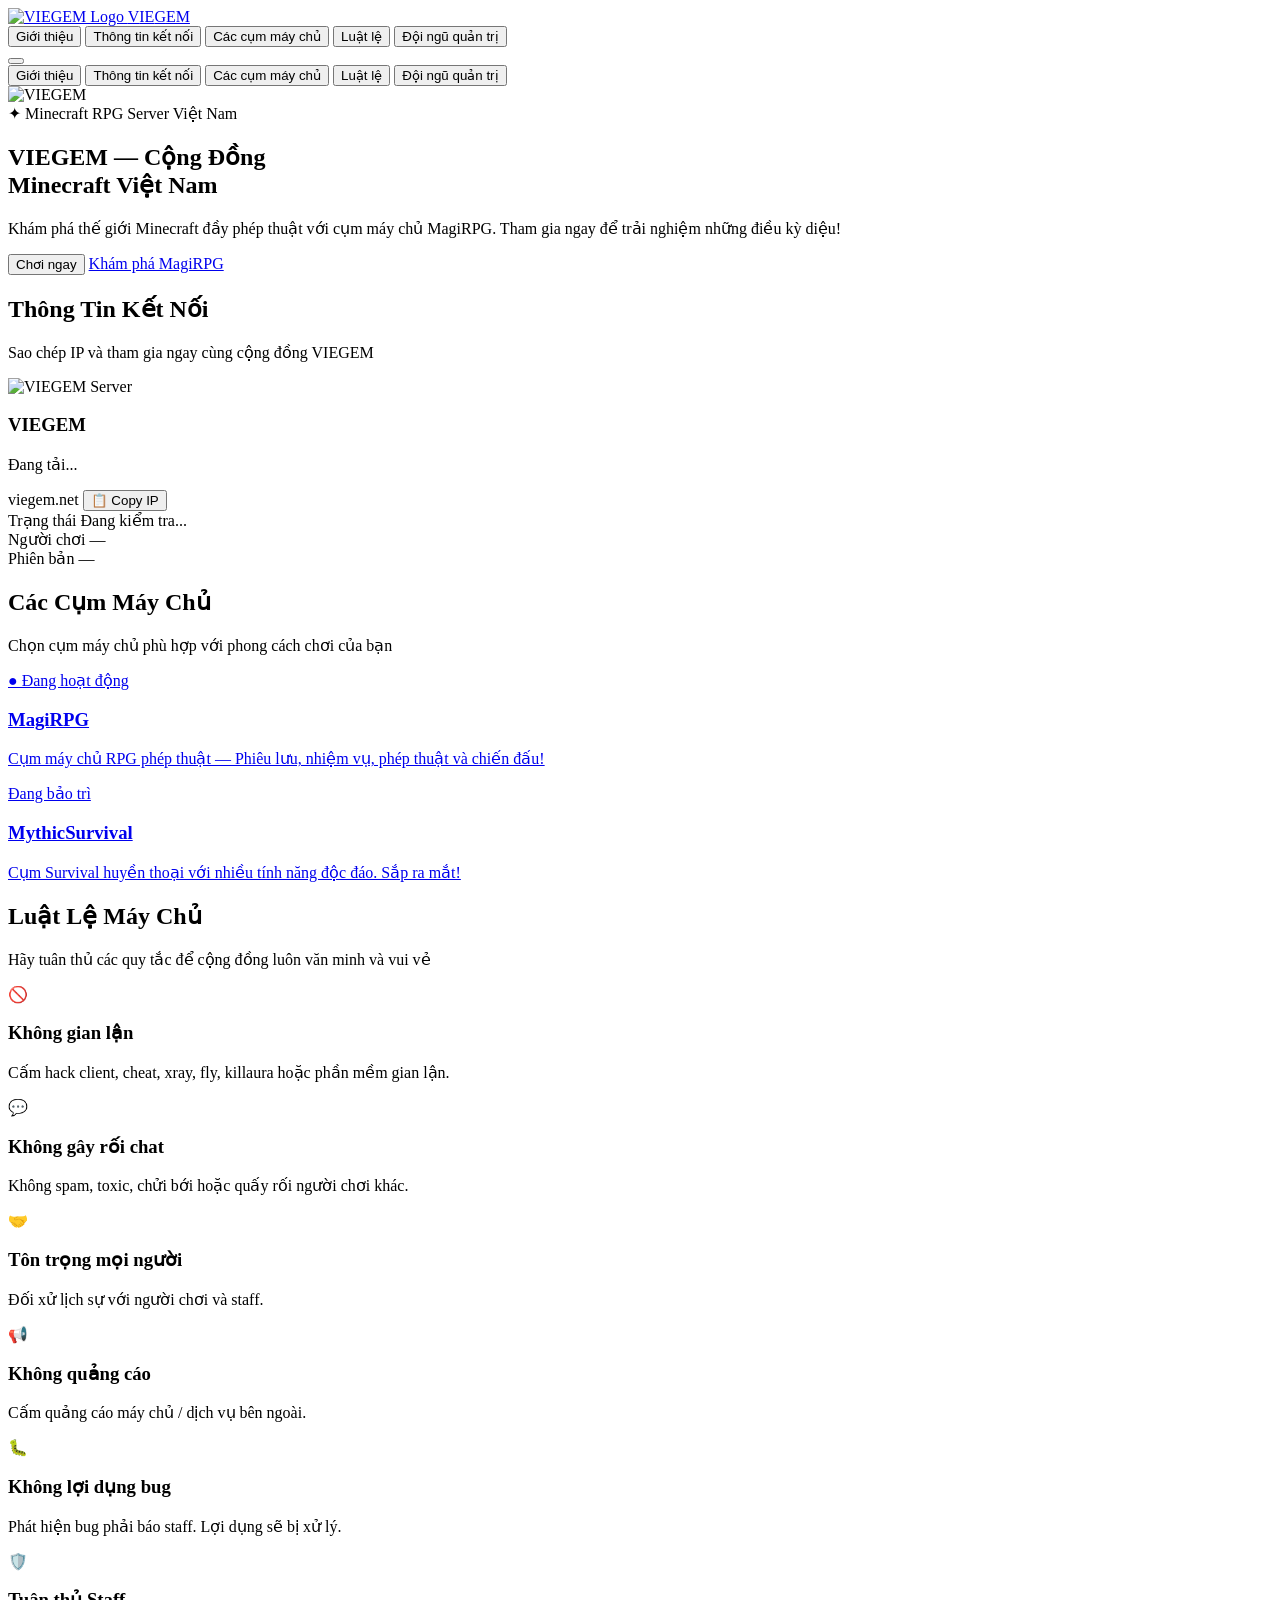
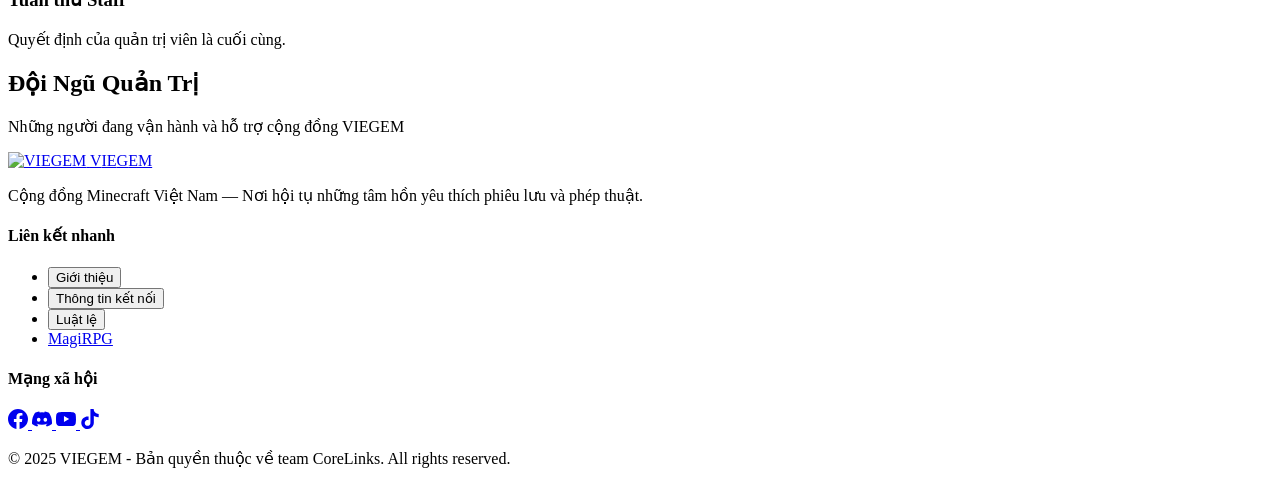
==== index.html @ 14528a4a "Add files via upload" ====
<!DOCTYPE html>
<html lang="vi">
<head>
    <meta charset="UTF-8">
    <meta name="viewport" content="width=device-width, initial-scale=1.0">
    <title>VIEGEM - RPG Server Việt Nam | Minecraft MagiRPG</title>
    <meta name="description" content="VIEGEM - Máy chủ Minecraft RPG Việt Nam. Phiêu lưu MagiRPG, phép thuật, dungeon, bang hội. IP: viegem.net">
    <meta name="keywords" content="VIEGEM, Minecraft Việt Nam, MagiRPG, server Minecraft, RPG server, viegem.net">
    <meta name="author" content="CoreLinks / VIEGEM">
    <meta name="theme-color" content="#1a1a1a">
    <meta name="robots" content="index, follow">

    <!-- Open Graph -->
    <meta property="og:type" content="website">
    <meta property="og:title" content="VIEGEM - RPG Server Việt Nam">
    <meta property="og:description" content="Khám phá thế giới Minecraft phép thuật MagiRPG. IP: viegem.net">
    <meta property="og:image" content="images/logo.webp">
    <meta property="og:url" content="https://viegem.net">
    <meta property="og:locale" content="vi_VN">
    <meta property="og:site_name" content="VIEGEM">

    <!-- Twitter -->
    <meta name="twitter:card" content="summary">
    <meta name="twitter:title" content="VIEGEM - RPG Server Việt Nam">
    <meta name="twitter:description" content="Máy chủ Minecraft MagiRPG. IP: viegem.net">
    <meta name="twitter:image" content="images/logo.webp">

    <link rel="icon" type="image/png" href="images/server-icon.png">
    <link rel="apple-touch-icon" href="images/logo.webp">

    <link rel="preconnect" href="https://fonts.googleapis.com">
    <link rel="preconnect" href="https://fonts.gstatic.com" crossorigin>
    <link href="https://fonts.googleapis.com/css2?family=Be+Vietnam+Pro:wght@400;500;600;700;800&display=swap" rel="stylesheet">

    <link rel="stylesheet" href="css/style.css">
    <link rel="stylesheet" href="css/header.css">
    <link rel="stylesheet" href="css/footer.css">
</head>
<body>

    <!-- HEADER -->
    <header class="header">
        <div class="header-inner">
            <a href="#" class="logo-link" data-scroll="hero" aria-label="VIEGEM Trang chủ">
                <img src="images/logo.webp" alt="VIEGEM Logo" class="logo-img">
                <span class="logo-text"><span class="v">V</span>IE<span class="g">G</span>EM</span>
            </a>

            <nav class="nav">
                <button class="nav-link" data-scroll="hero">Giới thiệu</button>
                <button class="nav-link" data-scroll="server-info">Thông tin kết nối</button>
                <button class="nav-link" data-scroll="modes">Các cụm máy chủ</button>
                <button class="nav-link" data-scroll="rules">Luật lệ</button>
                <button class="nav-link" data-scroll="staff">Đội ngũ quản trị</button>
            </nav>

            <button class="hamburger" aria-label="Menu">
                <span></span><span></span><span></span>
            </button>
        </div>
        <div class="mobile-menu">
            <button class="nav-link" data-scroll="hero">Giới thiệu</button>
            <button class="nav-link" data-scroll="server-info">Thông tin kết nối</button>
            <button class="nav-link" data-scroll="modes">Các cụm máy chủ</button>
            <button class="nav-link" data-scroll="rules">Luật lệ</button>
            <button class="nav-link" data-scroll="staff">Đội ngũ quản trị</button>
        </div>
    </header>

    <!-- HERO -->
    <section id="hero" class="hero">
        <div class="hero-content">
            <img src="images/logo.webp" alt="VIEGEM" class="hero-logo reveal">
            <div class="hero-badge">✦ Minecraft RPG Server Việt Nam</div>
            <h1 class="hero-title">
                <span class="highlight">VIEGEM</span> — Cộng Đồng<br>Minecraft Việt Nam
            </h1>
            <p class="hero-desc">
                Khám phá thế giới Minecraft đầy phép thuật với cụm máy chủ MagiRPG.
                Tham gia ngay để trải nghiệm những điều kỳ diệu!
            </p>
            <div class="hero-actions">
                <button class="btn btn-primary" data-scroll="server-info">Chơi ngay</button>
                <a href="magirpg/index.html" class="btn btn-outline">Khám phá MagiRPG</a>
            </div>
        </div>
    </section>

    <!-- SERVER INFO -->
    <section id="server-info" class="section server-info">
        <div class="container text-center">
            <h2 class="section-title">Thông Tin Kết Nối</h2>
            <p class="section-subtitle">Sao chép IP và tham gia ngay cùng cộng đồng VIEGEM</p>

            <div class="server-card reveal">
                <img id="server-icon" class="server-favicon" src="images/server-icon.png" alt="VIEGEM Server" width="64" height="64">
                <h3 class="server-name">VIEGEM</h3>
                <p id="server-motd" class="server-motd">Đang tải...</p>
                <div class="ip-box">
                    <span class="ip-text" id="server-ip">viegem.net</span>
                    <button class="btn-copy" id="copy-ip-btn" title="Sao chép IP">📋 Copy IP</button>
                </div>
                <div class="status-row">
                    <div class="status-item">
                        <span class="status-label">Trạng thái</span>
                        <span class="status-value">
                            <span class="status-dot offline" id="status-dot"></span>
                            <span id="status-text">Đang kiểm tra...</span>
                        </span>
                    </div>
                    <div class="status-item">
                        <span class="status-label">Người chơi</span>
                        <span class="status-value" id="players-text">—</span>
                    </div>
                    <div class="status-item">
                        <span class="status-label">Phiên bản</span>
                        <span class="status-value" id="version-text">—</span>
                    </div>
                </div>
            </div>
        </div>
    </section>

    <!-- MODES -->
    <section id="modes" class="section">
        <div class="container text-center">
            <h2 class="section-title">Các Cụm Máy Chủ</h2>
            <p class="section-subtitle">Chọn cụm máy chủ phù hợp với phong cách chơi của bạn</p>
            <div class="modes-grid">
                <a href="magirpg/index.html" class="mode-card active reveal reveal-delay-1">
                    <div class="mode-bg" style="background-image: url('images/modes/magirpg.webp');"></div>
                    <div class="mode-overlay"></div>
                    <div class="mode-content">
                        <span class="mode-badge active">● Đang hoạt động</span>
                        <h3 class="mode-title">MagiRPG</h3>
                        <p class="mode-desc">Cụm máy chủ RPG phép thuật — Phiêu lưu, nhiệm vụ, phép thuật và chiến đấu!</p>
                    </div>
                </a>
                <a href="mythicsurvival/index.html" class="mode-card inactive reveal reveal-delay-2">
                    <div class="mode-bg" style="background-image: url('images/modes/mythicsurvival.webp'); filter: brightness(0.45);"></div>
                    <div class="mode-overlay"></div>
                    <div class="mode-content">
                        <span class="mode-badge inactive">Đang bảo trì</span>
                        <h3 class="mode-title">MythicSurvival</h3>
                        <p class="mode-desc">Cụm Survival huyền thoại với nhiều tính năng độc đáo. Sắp ra mắt!</p>
                    </div>
                </a>
            </div>
        </div>
    </section>

    <!-- RULES -->
    <section id="rules" class="section" style="background: var(--black-light);">
        <div class="container text-center">
            <h2 class="section-title">Luật Lệ Máy Chủ</h2>
            <p class="section-subtitle">Hãy tuân thủ các quy tắc để cộng đồng luôn văn minh và vui vẻ</p>
            <div class="rules-grid">
                <div class="rule-card reveal reveal-delay-1">
                    <div class="rule-icon">🚫</div>
                    <h3 class="rule-title">Không gian lận</h3>
                    <p class="rule-desc">Cấm hack client, cheat, xray, fly, killaura hoặc phần mềm gian lận.</p>
                </div>
                <div class="rule-card reveal reveal-delay-2">
                    <div class="rule-icon">💬</div>
                    <h3 class="rule-title">Không gây rối chat</h3>
                    <p class="rule-desc">Không spam, toxic, chửi bới hoặc quấy rối người chơi khác.</p>
                </div>
                <div class="rule-card reveal reveal-delay-3">
                    <div class="rule-icon">🤝</div>
                    <h3 class="rule-title">Tôn trọng mọi người</h3>
                    <p class="rule-desc">Đối xử lịch sự với người chơi và staff.</p>
                </div>
                <div class="rule-card reveal reveal-delay-4">
                    <div class="rule-icon">📢</div>
                    <h3 class="rule-title">Không quảng cáo</h3>
                    <p class="rule-desc">Cấm quảng cáo máy chủ / dịch vụ bên ngoài.</p>
                </div>
                <div class="rule-card reveal reveal-delay-5">
                    <div class="rule-icon">🐛</div>
                    <h3 class="rule-title">Không lợi dụng bug</h3>
                    <p class="rule-desc">Phát hiện bug phải báo staff. Lợi dụng sẽ bị xử lý.</p>
                </div>
                <div class="rule-card reveal reveal-delay-6">
                    <div class="rule-icon">🛡️</div>
                    <h3 class="rule-title">Tuân thủ Staff</h3>
                    <p class="rule-desc">Quyết định của quản trị viên là cuối cùng.</p>
                </div>
            </div>
        </div>
    </section>

    <!-- STAFF -->
    <section id="staff" class="section">
        <div class="container text-center">
            <h2 class="section-title">Đội Ngũ Quản Trị</h2>
            <p class="section-subtitle">Những người đang vận hành và hỗ trợ cộng đồng VIEGEM</p>
            <div class="staff-grid" id="staff-grid">
                <!-- Rendered by js/staff.js -->
            </div>
        </div>
    </section>

    <!-- FOOTER -->
    <footer class="footer">
        <div class="footer-inner">
            <div class="footer-brand">
                <a href="#" class="logo-link" data-scroll="hero">
                    <img src="images/logo.webp" alt="VIEGEM" class="logo-img logo-img-sm">
                    <span class="logo-text"><span class="v">V</span>IE<span class="g">G</span>EM</span>
                </a>
                <p>Cộng đồng Minecraft Việt Nam — Nơi hội tụ những tâm hồn yêu thích phiêu lưu và phép thuật.</p>
            </div>
            <div class="footer-col">
                <h4>Liên kết nhanh</h4>
                <ul class="footer-links">
                    <li><button data-scroll="hero">Giới thiệu</button></li>
                    <li><button data-scroll="server-info">Thông tin kết nối</button></li>
                    <li><button data-scroll="rules">Luật lệ</button></li>
                    <li><a href="magirpg/index.html">MagiRPG</a></li>
                </ul>
            </div>
            <div class="footer-col">
                <h4>Mạng xã hội</h4>
                <div class="social-links">
                    <a href="https://facebook.com/viegem" target="_blank" rel="noopener noreferrer" class="social-btn" title="Facebook" aria-label="Facebook">
                        <svg viewBox="0 0 24 24" width="20" height="20" fill="currentColor"><path d="M24 12.073C24 5.405 18.627 0 12 0S0 5.405 0 12.073C0 18.1 4.388 23.094 10.125 24v-8.437H7.078v-3.49h3.047V9.43c0-3.007 1.792-4.669 4.533-4.669 1.312 0 2.686.235 2.686.235v2.953H15.83c-1.491 0-1.956.925-1.956 1.874v2.25h3.328l-.532 3.49h-2.796V24C19.612 23.094 24 18.1 24 12.073z"/></svg>
                    </a>
                    <a href="https://discord.gg/viegem" target="_blank" rel="noopener noreferrer" class="social-btn" title="Discord" aria-label="Discord">
                        <svg viewBox="0 0 24 24" width="20" height="20" fill="currentColor"><path d="M20.317 4.37a19.791 19.791 0 00-4.885-1.515.074.074 0 00-.079.037c-.21.375-.444.864-.608 1.25a18.27 18.27 0 00-5.487 0 12.64 12.64 0 00-.617-1.25.077.077 0 00-.079-.037A19.736 19.736 0 003.677 4.37a.07.07 0 00-.032.027C.533 9.046-.32 13.58.099 18.057a.082.082 0 00.031.057 19.9 19.9 0 005.993 3.03.078.078 0 00.084-.028c.462-.63.874-1.295 1.226-1.994a.076.076 0 00-.041-.106 13.107 13.107 0 01-1.872-.892.077.077 0 01-.008-.128 10.2 10.2 0 00.372-.292.074.074 0 01.077-.01c3.928 1.793 8.18 1.793 12.062 0a.074.074 0 01.078.01c.12.098.246.198.373.292a.077.077 0 01-.006.127 12.299 12.299 0 01-1.873.892.077.077 0 00-.041.107c.36.698.772 1.362 1.225 1.993a.076.076 0 00.084.028 19.839 19.839 0 006.002-3.03.077.077 0 00.032-.054c.5-5.177-.838-9.674-3.549-13.66a.061.061 0 00-.031-.03zM8.02 15.33c-1.183 0-2.157-1.085-2.157-2.419 0-1.333.956-2.419 2.157-2.419 1.21 0 2.176 1.096 2.157 2.42 0 1.333-.956 2.418-2.157 2.418zm7.975 0c-1.183 0-2.157-1.085-2.157-2.419 0-1.333.955-2.419 2.157-2.419 1.21 0 2.176 1.096 2.157 2.42 0 1.333-.946 2.418-2.157 2.418z"/></svg>
                    </a>
                    <a href="https://youtube.com/@viegem" target="_blank" rel="noopener noreferrer" class="social-btn" title="YouTube" aria-label="YouTube">
                        <svg viewBox="0 0 24 24" width="20" height="20" fill="currentColor"><path d="M23.498 6.186a3.016 3.016 0 00-2.122-2.136C19.505 3.545 12 3.545 12 3.545s-7.505 0-9.377.505A3.017 3.017 0 00.502 6.186C0 8.07 0 12 0 12s0 3.93.502 5.814a3.016 3.016 0 002.122 2.136c1.871.505 9.376.505 9.376.505s7.505 0 9.377-.505a3.015 3.015 0 002.122-2.136C24 15.93 24 12 24 12s0-3.93-.502-5.814zM9.545 15.568V8.432L15.818 12l-6.273 3.568z"/></svg>
                    </a>
                    <a href="https://tiktok.com/@viegem" target="_blank" rel="noopener noreferrer" class="social-btn" title="TikTok" aria-label="TikTok">
                        <svg viewBox="0 0 24 24" width="20" height="20" fill="currentColor"><path d="M12.525.02c1.31-.02 2.61-.01 3.91-.02.08 1.53.63 3.09 1.75 4.17 1.12 1.11 2.7 1.62 4.24 1.79v4.03c-1.44-.05-2.89-.35-4.2-.97-.57-.26-1.1-.59-1.62-.93-.01 2.92.01 5.84-.02 8.75-.08 1.4-.54 2.79-1.35 3.94-1.31 1.92-3.58 3.17-5.91 3.21-1.43.08-2.86-.31-4.08-1.03-2.02-1.19-3.44-3.37-3.65-5.71-.02-.5-.03-1-.01-1.49.18-1.9 1.12-3.72 2.58-4.96 1.66-1.44 3.98-2.13 6.15-1.72.02 1.48-.04 2.96-.04 4.44-.99-.32-2.15-.23-3.02.37-.63.41-1.11 1.04-1.36 1.75-.21.51-.15 1.07-.14 1.61.24 1.64 1.82 3.02 3.5 2.87 1.12-.01 2.19-.66 2.77-1.61.19-.33.4-.67.41-1.06.1-1.79.06-3.57.07-5.36.01-4.03-.01-8.05.02-12.07z"/></svg>
                    </a>
                </div>
            </div>
        </div>
        <div class="footer-bottom">
            <p>© 2025 VIEGEM - Bản quyền thuộc về team CoreLinks. All rights reserved.</p>
        </div>
    </footer>

    <script src="js/main.js"></script>
    <script src="js/server-status.js"></script>
    <script src="js/copy-ip.js"></script>
    <script src="js/staff.js"></script>
</body>
</html>
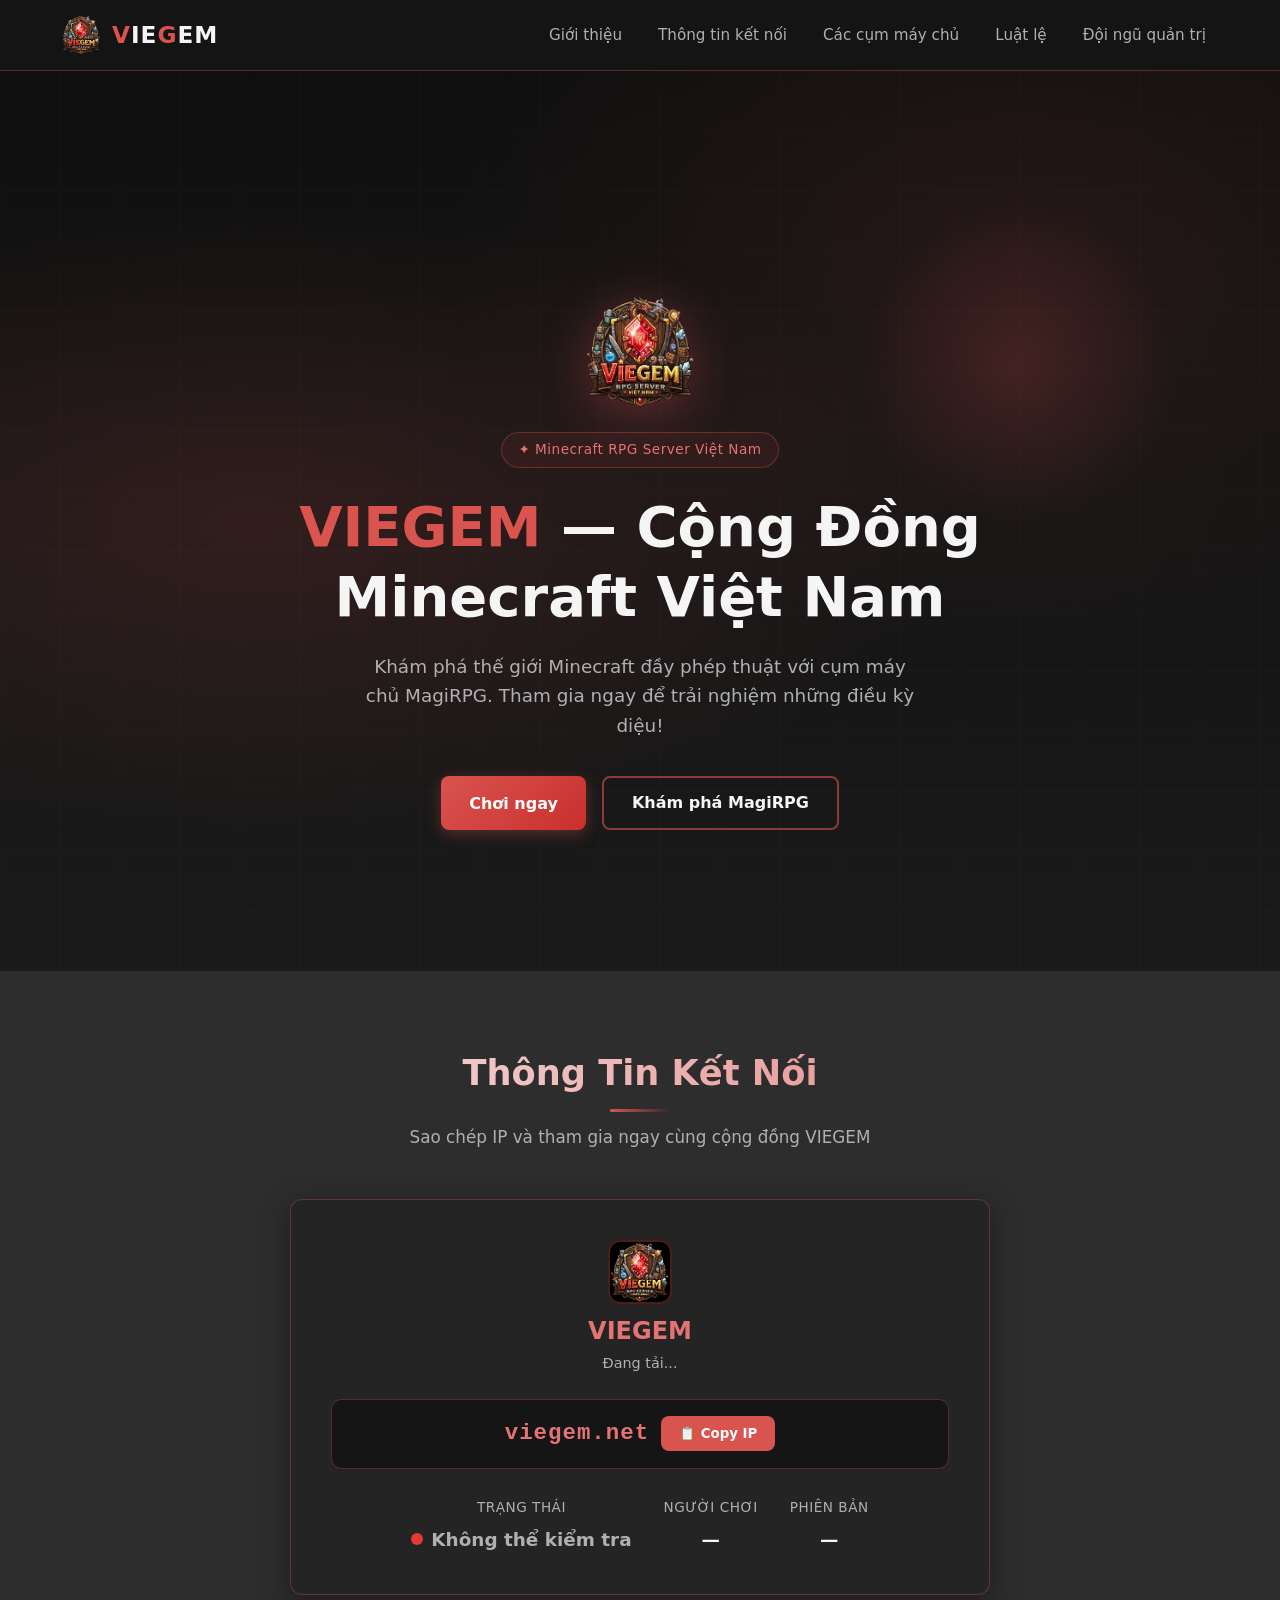
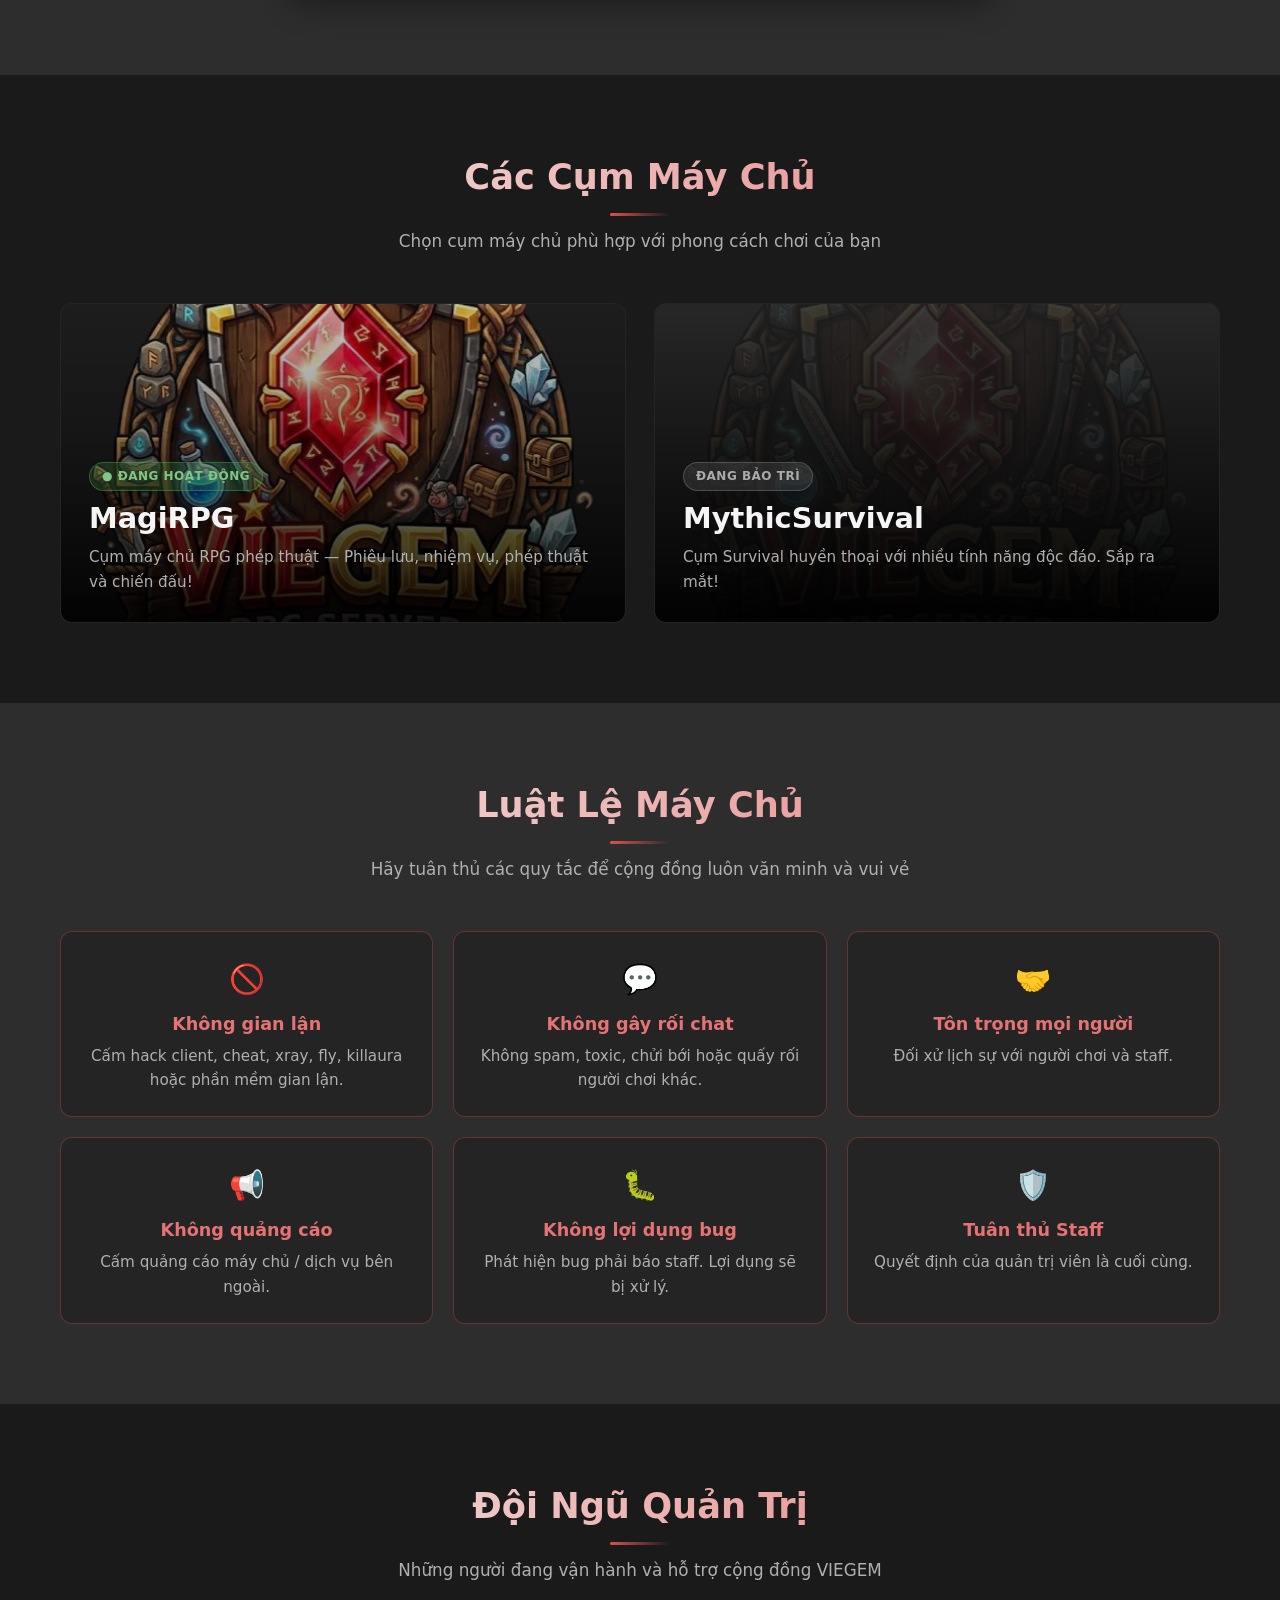
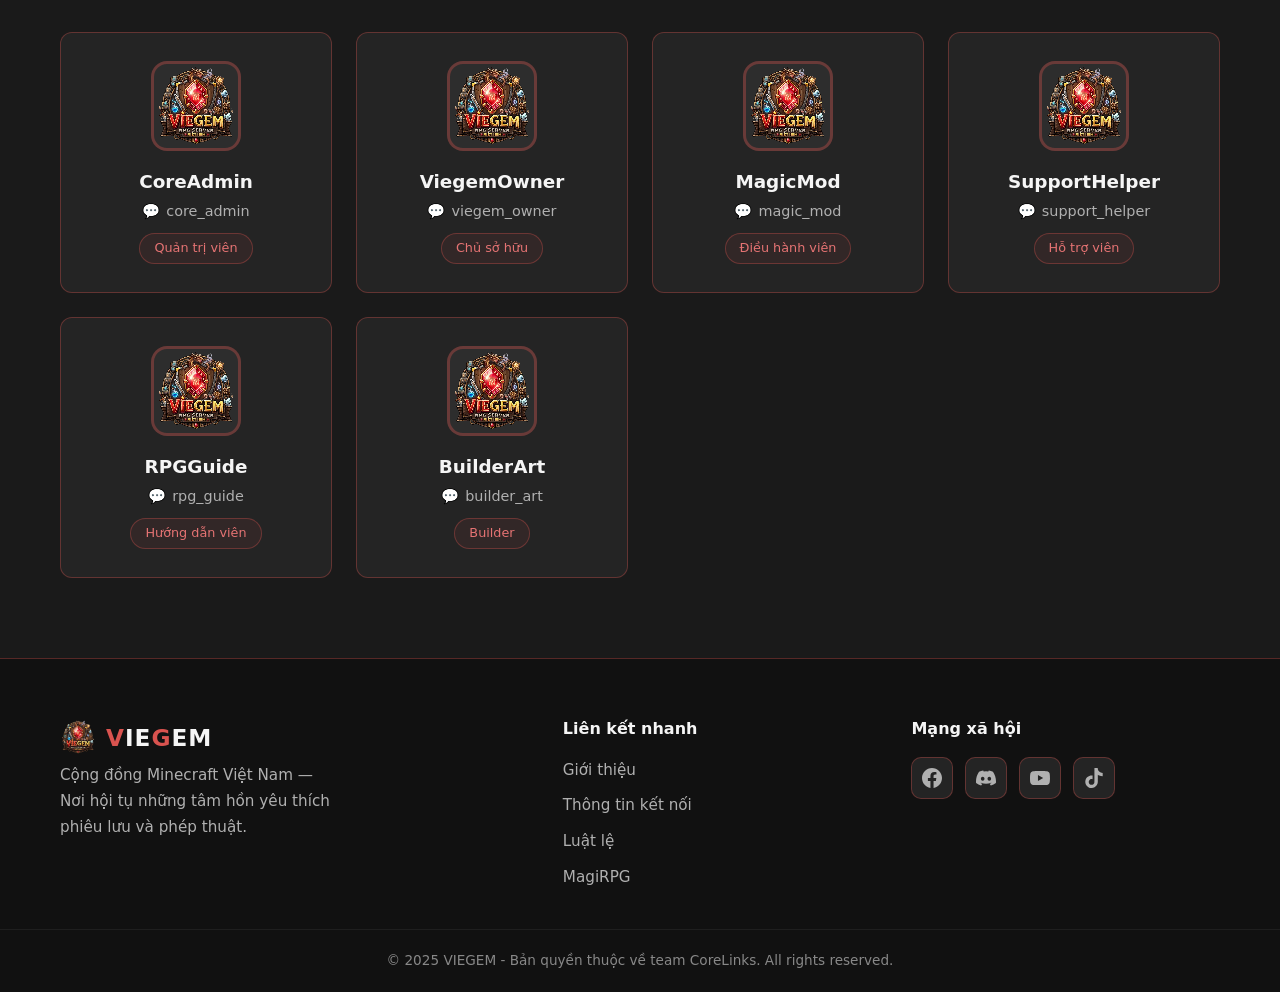
==== commit a794053f: "Update index.html" ====
--- a/index.html
+++ b/index.html
@@ -81,7 +81,7 @@
             </p>
             <div class="hero-actions">
                 <button class="btn btn-primary" data-scroll="server-info">Chơi ngay</button>
-                <a href="magirpg/index.html" class="btn btn-outline">Khám phá MagiRPG</a>
+                <a href="magirpg/" class="btn btn-outline">Khám phá MagiRPG</a>
             </div>
         </div>
     </section>
@@ -127,7 +127,7 @@
             <h2 class="section-title">Các Cụm Máy Chủ</h2>
             <p class="section-subtitle">Chọn cụm máy chủ phù hợp với phong cách chơi của bạn</p>
             <div class="modes-grid">
-                <a href="magirpg/index.html" class="mode-card active reveal reveal-delay-1">
+                <a href="magirpg/" class="mode-card active reveal reveal-delay-1">
                     <div class="mode-bg" style="background-image: url('images/modes/magirpg.webp');"></div>
                     <div class="mode-overlay"></div>
                     <div class="mode-content">
@@ -136,7 +136,7 @@
                         <p class="mode-desc">Cụm máy chủ RPG phép thuật — Phiêu lưu, nhiệm vụ, phép thuật và chiến đấu!</p>
                     </div>
                 </a>
-                <a href="mythicsurvival/index.html" class="mode-card inactive reveal reveal-delay-2">
+                <a href="mythicsurvival/" class="mode-card inactive reveal reveal-delay-2">
                     <div class="mode-bg" style="background-image: url('images/modes/mythicsurvival.webp'); filter: brightness(0.45);"></div>
                     <div class="mode-overlay"></div>
                     <div class="mode-content">
@@ -216,7 +216,7 @@
                     <li><button data-scroll="hero">Giới thiệu</button></li>
                     <li><button data-scroll="server-info">Thông tin kết nối</button></li>
                     <li><button data-scroll="rules">Luật lệ</button></li>
-                    <li><a href="magirpg/index.html">MagiRPG</a></li>
+                    <li><a href="magirpg/">MagiRPG</a></li>
                 </ul>
             </div>
             <div class="footer-col">
--- a/css/style.css
+++ b/css/style.css
@@ -0,0 +1,844 @@
+/* ============================================
+   VIEGEM Website - Main Stylesheet
+   Soft Crimson + Elegant Black Theme
+   ============================================ */
+
+:root {
+    --primary-red: #d9534f;
+    --primary-red-hover: #c9302c;
+    --soft-red: #e57373;
+    --soft-red-bg: rgba(217, 83, 79, 0.08);
+    --black: #1a1a1a;
+    --black-light: #2d2d2d;
+    --black-card: #242424;
+    --black-header: rgba(20, 20, 20, 0.88);
+    --white: #f5f5f5;
+    --gray-text: #b0b0b0;
+    --gray-dark: #888;
+    --border-red: rgba(217, 83, 79, 0.35);
+    --border-red-strong: rgba(217, 83, 79, 0.6);
+    --success: #4caf50;
+    --offline: #e53935;
+    --transition: all 0.3s ease;
+    --shadow: 0 8px 32px rgba(0, 0, 0, 0.4);
+    --radius: 12px;
+}
+
+* {
+    margin: 0;
+    padding: 0;
+    box-sizing: border-box;
+}
+
+html {
+    scroll-behavior: smooth;
+}
+
+body {
+    font-family: 'Be Vietnam Pro', 'Inter', system-ui, sans-serif;
+    background-color: var(--black);
+    color: var(--white);
+    line-height: 1.6;
+    overflow-x: hidden;
+    min-height: 100vh;
+}
+
+/* Typography */
+h1, h2, h3, h4 {
+    font-weight: 700;
+    line-height: 1.25;
+}
+
+a {
+    color: inherit;
+    text-decoration: none;
+    transition: var(--transition);
+}
+
+img {
+    max-width: 100%;
+    height: auto;
+    display: block;
+}
+
+.container {
+    width: 100%;
+    max-width: 1200px;
+    margin: 0 auto;
+    padding: 0 20px;
+}
+
+/* Buttons */
+.btn {
+    display: inline-flex;
+    align-items: center;
+    justify-content: center;
+    gap: 8px;
+    padding: 12px 28px;
+    border-radius: 8px;
+    font-weight: 600;
+    font-size: 1rem;
+    cursor: pointer;
+    border: none;
+    transition: var(--transition);
+    font-family: inherit;
+}
+
+.btn-primary {
+    background: linear-gradient(135deg, var(--primary-red), var(--primary-red-hover));
+    color: white;
+    box-shadow: 0 4px 15px rgba(217, 83, 79, 0.35);
+}
+
+.btn-primary:hover {
+    transform: translateY(-2px);
+    box-shadow: 0 6px 20px rgba(217, 83, 79, 0.5);
+}
+
+.btn-outline {
+    background: transparent;
+    color: var(--white);
+    border: 2px solid var(--border-red-strong);
+}
+
+.btn-outline:hover {
+    background: var(--soft-red-bg);
+    border-color: var(--primary-red);
+    color: var(--soft-red);
+}
+
+/* Section Common */
+.section {
+    padding: 80px 0;
+    position: relative;
+}
+
+.section-title {
+    font-size: 2.2rem;
+    text-align: center;
+    margin-bottom: 12px;
+    background: linear-gradient(90deg, var(--white), var(--soft-red));
+    -webkit-background-clip: text;
+    -webkit-text-fill-color: transparent;
+    background-clip: text;
+}
+
+.section-subtitle {
+    text-align: center;
+    color: var(--gray-text);
+    max-width: 600px;
+    margin: 0 auto 48px;
+    font-size: 1.05rem;
+}
+
+/* ========== HERO SECTION ========== */
+.hero {
+    min-height: 100vh;
+    display: flex;
+    align-items: center;
+    justify-content: center;
+    position: relative;
+    overflow: hidden;
+    padding-top: 80px;
+    background: 
+        radial-gradient(ellipse at 20% 50%, rgba(217, 83, 79, 0.15) 0%, transparent 50%),
+        radial-gradient(ellipse at 80% 20%, rgba(217, 83, 79, 0.1) 0%, transparent 40%),
+        linear-gradient(180deg, #0f0f0f 0%, #1a1a1a 100%);
+}
+
+.hero::before {
+    content: '';
+    position: absolute;
+    inset: 0;
+    background: url('data:image/svg+xml,<svg xmlns="http://www.w3.org/2000/svg" width="60" height="60" viewBox="0 0 60 60"><rect fill="none" stroke="rgba(217,83,79,0.05)" stroke-width="1" width="60" height="60"/></svg>');
+    opacity: 0.6;
+    pointer-events: none;
+}
+
+.hero-content {
+    text-align: center;
+    z-index: 2;
+    max-width: 800px;
+    padding: 0 20px;
+}
+
+.hero-badge {
+    display: inline-block;
+    padding: 6px 16px;
+    background: var(--soft-red-bg);
+    border: 1px solid var(--border-red);
+    border-radius: 50px;
+    color: var(--soft-red);
+    font-size: 0.85rem;
+    font-weight: 500;
+    margin-bottom: 24px;
+    letter-spacing: 0.5px;
+}
+
+.hero-title {
+    font-size: clamp(2.2rem, 5vw, 3.5rem);
+    margin-bottom: 20px;
+    color: var(--white);
+}
+
+.hero-title .highlight {
+    color: var(--primary-red);
+}
+
+.hero-desc {
+    font-size: 1.15rem;
+    color: var(--gray-text);
+    margin-bottom: 36px;
+    max-width: 560px;
+    margin-left: auto;
+    margin-right: auto;
+}
+
+.hero-actions {
+    display: flex;
+    gap: 16px;
+    justify-content: center;
+    flex-wrap: wrap;
+}
+
+/* ========== SERVER INFO SECTION ========== */
+.server-info {
+    background: var(--black-light);
+}
+
+.server-card {
+    background: var(--black-card);
+    border: 1px solid var(--border-red);
+    border-radius: var(--radius);
+    padding: 40px;
+    max-width: 700px;
+    margin: 0 auto;
+    text-align: center;
+    box-shadow: var(--shadow);
+}
+
+.ip-box {
+    display: flex;
+    align-items: center;
+    justify-content: center;
+    gap: 12px;
+    background: rgba(0,0,0,0.4);
+    border: 1px solid var(--border-red);
+    border-radius: 10px;
+    padding: 16px 24px;
+    margin: 24px 0;
+    flex-wrap: wrap;
+}
+
+.ip-text {
+    font-family: 'Courier New', monospace;
+    font-size: 1.4rem;
+    font-weight: 700;
+    color: var(--soft-red);
+    letter-spacing: 1px;
+}
+
+.btn-copy {
+    background: var(--primary-red);
+    color: white;
+    border: none;
+    padding: 10px 18px;
+    border-radius: 8px;
+    cursor: pointer;
+    font-weight: 600;
+    display: inline-flex;
+    align-items: center;
+    gap: 6px;
+    transition: var(--transition);
+    font-family: inherit;
+}
+
+.btn-copy:hover {
+    background: var(--primary-red-hover);
+    transform: scale(1.05);
+}
+
+.status-row {
+    display: flex;
+    justify-content: center;
+    gap: 32px;
+    flex-wrap: wrap;
+    margin-top: 28px;
+}
+
+.status-item {
+    display: flex;
+    flex-direction: column;
+    align-items: center;
+    gap: 6px;
+}
+
+.status-label {
+    font-size: 0.85rem;
+    color: var(--gray-text);
+    text-transform: uppercase;
+    letter-spacing: 0.5px;
+}
+
+.status-value {
+    font-size: 1.15rem;
+    font-weight: 600;
+    display: flex;
+    align-items: center;
+    gap: 8px;
+}
+
+.status-dot {
+    width: 12px;
+    height: 12px;
+    border-radius: 50%;
+    display: inline-block;
+}
+
+.status-dot.online {
+    background: var(--success);
+    box-shadow: 0 0 10px var(--success);
+    animation: pulse 2s infinite;
+}
+
+.status-dot.offline {
+    background: var(--offline);
+}
+
+@keyframes pulse {
+    0%, 100% { opacity: 1; }
+    50% { opacity: 0.6; }
+}
+
+/* Toast notification */
+.toast {
+    position: fixed;
+    bottom: 30px;
+    left: 50%;
+    transform: translateX(-50%) translateY(100px);
+    background: var(--black-card);
+    color: var(--white);
+    padding: 14px 28px;
+    border-radius: 10px;
+    border: 1px solid var(--border-red);
+    box-shadow: var(--shadow);
+    z-index: 9999;
+    opacity: 0;
+    transition: all 0.35s ease;
+    font-weight: 500;
+}
+
+.toast.show {
+    transform: translateX(-50%) translateY(0);
+    opacity: 1;
+}
+
+/* ========== GAME MODES ========== */
+.modes-grid {
+    display: grid;
+    grid-template-columns: repeat(auto-fit, minmax(320px, 1fr));
+    gap: 28px;
+    margin-top: 20px;
+}
+
+.mode-card {
+    position: relative;
+    border-radius: var(--radius);
+    overflow: hidden;
+    height: 320px;
+    cursor: pointer;
+    border: 1px solid transparent;
+    transition: var(--transition);
+    background: var(--black-card);
+}
+
+.mode-card.active:hover {
+    transform: scale(1.03);
+    border-color: var(--primary-red);
+    box-shadow: 0 12px 40px rgba(217, 83, 79, 0.25);
+}
+
+.mode-card.inactive {
+    cursor: default;
+    filter: grayscale(0.4);
+}
+
+.mode-card.inactive:hover {
+    transform: none;
+}
+
+.mode-bg {
+    position: absolute;
+    inset: 0;
+    background-size: cover;
+    background-position: center;
+    transition: transform 0.5s ease;
+}
+
+.mode-card.active:hover .mode-bg {
+    transform: scale(1.08);
+}
+
+.mode-overlay {
+    position: absolute;
+    inset: 0;
+    background: linear-gradient(to top, rgba(0,0,0,0.92) 0%, rgba(0,0,0,0.4) 60%, rgba(0,0,0,0.2) 100%);
+}
+
+.mode-card.inactive .mode-overlay {
+    background: linear-gradient(to top, rgba(0,0,0,0.95) 0%, rgba(40,40,40,0.7) 100%);
+}
+
+.mode-content {
+    position: absolute;
+    bottom: 0;
+    left: 0;
+    right: 0;
+    padding: 28px;
+    z-index: 2;
+}
+
+.mode-badge {
+    display: inline-block;
+    padding: 4px 12px;
+    border-radius: 20px;
+    font-size: 0.75rem;
+    font-weight: 600;
+    margin-bottom: 10px;
+    text-transform: uppercase;
+    letter-spacing: 0.5px;
+}
+
+.mode-badge.active {
+    background: rgba(76, 175, 80, 0.2);
+    color: #81c784;
+    border: 1px solid rgba(76, 175, 80, 0.4);
+}
+
+.mode-badge.inactive {
+    background: rgba(136, 136, 136, 0.2);
+    color: #aaa;
+    border: 1px solid rgba(136, 136, 136, 0.4);
+}
+
+.mode-title {
+    font-size: 1.8rem;
+    margin-bottom: 8px;
+}
+
+.mode-desc {
+    color: var(--gray-text);
+    font-size: 0.95rem;
+}
+
+/* ========== RULES ========== */
+.rules-grid {
+    display: grid;
+    grid-template-columns: repeat(auto-fit, minmax(280px, 1fr));
+    gap: 20px;
+}
+
+.rule-card {
+    background: var(--black-card);
+    border: 1px solid var(--border-red);
+    border-radius: var(--radius);
+    padding: 24px;
+    transition: var(--transition);
+}
+
+.rule-card:hover {
+    border-color: var(--primary-red);
+    transform: translateY(-4px);
+    box-shadow: 0 8px 24px rgba(217, 83, 79, 0.15);
+}
+
+.rule-icon {
+    font-size: 1.8rem;
+    margin-bottom: 12px;
+}
+
+.rule-title {
+    font-size: 1.1rem;
+    margin-bottom: 8px;
+    color: var(--soft-red);
+}
+
+.rule-desc {
+    color: var(--gray-text);
+    font-size: 0.95rem;
+}
+
+/* ========== STAFF ========== */
+.staff-grid {
+    display: grid;
+    grid-template-columns: repeat(auto-fit, minmax(220px, 1fr));
+    gap: 24px;
+}
+
+.staff-card {
+    background: var(--black-card);
+    border: 1px solid var(--border-red);
+    border-radius: var(--radius);
+    padding: 28px 20px;
+    text-align: center;
+    transition: var(--transition);
+}
+
+.staff-card:hover {
+    border-color: var(--primary-red);
+    transform: translateY(-6px);
+    box-shadow: 0 10px 30px rgba(217, 83, 79, 0.2);
+}
+
+.staff-avatar {
+    width: 90px;
+    height: 90px;
+    border-radius: 16px;
+    margin: 0 auto 16px;
+    border: 3px solid var(--border-red);
+    background: var(--black-light);
+    image-rendering: pixelated;
+}
+
+.staff-name {
+    font-size: 1.15rem;
+    font-weight: 700;
+    margin-bottom: 4px;
+}
+
+.staff-discord {
+    color: var(--gray-text);
+    font-size: 0.9rem;
+    margin-bottom: 10px;
+    display: flex;
+    align-items: center;
+    justify-content: center;
+    gap: 6px;
+}
+
+.staff-role {
+    display: inline-block;
+    padding: 4px 14px;
+    background: var(--soft-red-bg);
+    border: 1px solid var(--border-red);
+    border-radius: 20px;
+    font-size: 0.8rem;
+    color: var(--soft-red);
+    font-weight: 500;
+}
+
+/* ========== RESPONSIVE ========== */
+@media (max-width: 768px) {
+    .section {
+        padding: 60px 0;
+    }
+
+    .section-title {
+        font-size: 1.8rem;
+    }
+
+    .hero-title {
+        font-size: 2rem;
+    }
+
+    .hero-desc {
+        font-size: 1rem;
+    }
+
+    .server-card {
+        padding: 28px 20px;
+    }
+
+    .ip-text {
+        font-size: 1.15rem;
+    }
+
+    .status-row {
+        gap: 20px;
+    }
+
+    .modes-grid {
+        grid-template-columns: 1fr;
+    }
+
+    .mode-card {
+        height: 280px;
+    }
+}
+
+@media (max-width: 480px) {
+    .hero-actions {
+        flex-direction: column;
+        align-items: center;
+    }
+
+    .btn {
+        width: 100%;
+        max-width: 280px;
+    }
+}
+
+/* ============================================
+   ANIMATIONS & MOTION
+   ============================================ */
+
+/* Prefer reduced motion */
+@media (prefers-reduced-motion: reduce) {
+    *, *::before, *::after {
+        animation-duration: 0.01ms !important;
+        animation-iteration-count: 1 !important;
+        transition-duration: 0.01ms !important;
+    }
+}
+
+/* Hero entrance */
+.hero-badge {
+    opacity: 0;
+    transform: translateY(20px);
+    animation: fadeUp 0.7s ease forwards 0.15s;
+}
+
+.hero-title {
+    opacity: 0;
+    transform: translateY(28px);
+    animation: fadeUp 0.8s ease forwards 0.3s;
+}
+
+.hero-desc {
+    opacity: 0;
+    transform: translateY(24px);
+    animation: fadeUp 0.8s ease forwards 0.45s;
+}
+
+.hero-actions {
+    opacity: 0;
+    transform: translateY(20px);
+    animation: fadeUp 0.8s ease forwards 0.6s;
+}
+
+@keyframes fadeUp {
+    to {
+        opacity: 1;
+        transform: translateY(0);
+    }
+}
+
+/* Soft floating orbs in hero */
+.hero::after {
+    content: '';
+    position: absolute;
+    width: 320px;
+    height: 320px;
+    border-radius: 50%;
+    background: radial-gradient(circle, rgba(217, 83, 79, 0.18) 0%, transparent 70%);
+    top: 15%;
+    right: 8%;
+    pointer-events: none;
+    animation: floatOrb 9s ease-in-out infinite;
+}
+
+@keyframes floatOrb {
+    0%, 100% { transform: translate(0, 0) scale(1); opacity: 0.7; }
+    50% { transform: translate(-30px, 25px) scale(1.12); opacity: 1; }
+}
+
+/* Scroll reveal base */
+.reveal {
+    opacity: 0;
+    transform: translateY(36px);
+    transition: opacity 0.7s cubic-bezier(0.22, 1, 0.36, 1),
+                transform 0.7s cubic-bezier(0.22, 1, 0.36, 1);
+}
+
+.reveal.visible {
+    opacity: 1;
+    transform: translateY(0);
+}
+
+.reveal-delay-1 { transition-delay: 0.1s; }
+.reveal-delay-2 { transition-delay: 0.2s; }
+.reveal-delay-3 { transition-delay: 0.3s; }
+.reveal-delay-4 { transition-delay: 0.4s; }
+.reveal-delay-5 { transition-delay: 0.5s; }
+.reveal-delay-6 { transition-delay: 0.6s; }
+
+/* Stagger children helper */
+.reveal-stagger > *.reveal {
+    /* delays applied via classes */
+}
+
+/* Button press + glow */
+.btn {
+    position: relative;
+    overflow: hidden;
+}
+
+.btn-primary::after {
+    content: '';
+    position: absolute;
+    inset: 0;
+    background: linear-gradient(120deg, transparent 30%, rgba(255,255,255,0.25) 50%, transparent 70%);
+    transform: translateX(-120%);
+    transition: transform 0.6s ease;
+}
+
+.btn-primary:hover::after {
+    transform: translateX(120%);
+}
+
+.btn:active {
+    transform: scale(0.97);
+}
+
+/* Server card subtle pulse border */
+.server-card {
+    animation: cardGlow 4s ease-in-out infinite;
+}
+
+@keyframes cardGlow {
+    0%, 100% { box-shadow: 0 8px 32px rgba(0,0,0,0.4), 0 0 0 0 rgba(217, 83, 79, 0); }
+    50% { box-shadow: 0 8px 32px rgba(0,0,0,0.4), 0 0 24px 2px rgba(217, 83, 79, 0.12); }
+}
+
+/* Mode card shine on hover */
+.mode-card.active::before {
+    content: '';
+    position: absolute;
+    inset: 0;
+    background: linear-gradient(120deg, transparent 40%, rgba(255,255,255,0.08) 50%, transparent 60%);
+    transform: translateX(-100%);
+    z-index: 3;
+    pointer-events: none;
+    transition: transform 0.6s ease;
+}
+
+.mode-card.active:hover::before {
+    transform: translateX(100%);
+}
+
+/* Staff avatar float */
+.staff-card:hover .staff-avatar {
+    transform: scale(1.08) translateY(-4px);
+    border-color: var(--primary-red);
+    box-shadow: 0 8px 20px rgba(217, 83, 79, 0.3);
+}
+
+.staff-avatar {
+    transition: transform 0.35s cubic-bezier(0.22, 1, 0.36, 1),
+                border-color 0.3s ease,
+                box-shadow 0.3s ease;
+}
+
+/* Rule icon bounce on hover */
+.rule-card:hover .rule-icon {
+    animation: iconPop 0.45s ease;
+}
+
+@keyframes iconPop {
+    0% { transform: scale(1); }
+    40% { transform: scale(1.25); }
+    100% { transform: scale(1); }
+}
+
+/* Copy button feedback */
+.btn-copy:active {
+    transform: scale(0.92);
+}
+
+/* Logo subtle glow on hover */
+.logo {
+    transition: text-shadow 0.3s ease, transform 0.3s ease;
+}
+
+.logo:hover {
+    text-shadow: 0 0 18px rgba(217, 83, 79, 0.45);
+}
+
+/* Section title underline draw */
+.section-title {
+    position: relative;
+    display: inline-block;
+    width: 100%;
+}
+
+.section-title::after {
+    content: '';
+    display: block;
+    width: 60px;
+    height: 3px;
+    background: linear-gradient(90deg, var(--primary-red), transparent);
+    margin: 14px auto 0;
+    border-radius: 2px;
+    transform: scaleX(0);
+    transform-origin: center;
+    transition: transform 0.6s cubic-bezier(0.22, 1, 0.36, 1);
+}
+
+.section-title.underline-visible::after {
+    transform: scaleX(1);
+}
+
+/* Center utility */
+.text-center {
+    text-align: center;
+}
+
+.text-center .section-subtitle {
+    margin-left: auto;
+    margin-right: auto;
+}
+
+.hero-logo {
+    width: 120px;
+    height: 120px;
+    margin: 0 auto 20px;
+    object-fit: contain;
+    filter: drop-shadow(0 8px 24px rgba(217, 83, 79, 0.35));
+    animation: fadeUp 0.8s ease forwards 0.05s, logoFloat 5s ease-in-out 1s infinite;
+    opacity: 0;
+}
+
+@keyframes logoFloat {
+    0%, 100% { transform: translateY(0); }
+    50% { transform: translateY(-8px); }
+}
+
+.server-favicon {
+    width: 64px;
+    height: 64px;
+    margin: 0 auto 12px;
+    border-radius: 12px;
+    image-rendering: pixelated;
+    border: 2px solid var(--border-red);
+    background: #000;
+}
+
+.server-name {
+    font-size: 1.5rem;
+    color: var(--soft-red);
+    margin-bottom: 6px;
+}
+
+.server-motd {
+    color: var(--gray-text);
+    font-size: 0.9rem;
+    margin-bottom: 8px;
+    min-height: 1.2em;
+}
+
+.rules-grid .rule-card,
+.staff-grid .staff-card {
+    text-align: center;
+}
+
+.rule-desc {
+    text-align: center;
+}
+
+.modes-grid {
+    justify-items: stretch;
+}
+
+.mode-content {
+    text-align: left;
+}
--- a/css/header.css
+++ b/css/header.css
@@ -0,0 +1,211 @@
+/* ============================================
+   Header Styles - Sticky with Blur
+   ============================================ */
+
+.header {
+    position: sticky;
+    top: 0;
+    z-index: 1000;
+    background: var(--black-header);
+    backdrop-filter: blur(12px);
+    -webkit-backdrop-filter: blur(12px);
+    border-bottom: 1px solid var(--border-red);
+    transition: background 0.3s ease, box-shadow 0.3s ease;
+}
+
+.header.scrolled {
+    background: rgba(15, 15, 15, 0.95);
+    box-shadow: 0 4px 20px rgba(0, 0, 0, 0.4);
+}
+
+.header-inner {
+    display: flex;
+    align-items: center;
+    justify-content: space-between;
+    height: 70px;
+    max-width: 1200px;
+    margin: 0 auto;
+    padding: 0 20px;
+}
+
+.logo {
+    font-size: 1.6rem;
+    font-weight: 800;
+    letter-spacing: 1px;
+    color: var(--white);
+    cursor: pointer;
+    user-select: none;
+}
+
+.logo .v,
+.logo .g {
+    color: var(--primary-red);
+}
+
+/* Navigation */
+.nav {
+    display: flex;
+    align-items: center;
+    gap: 8px;
+}
+
+.nav-link {
+    padding: 8px 14px;
+    font-size: 0.95rem;
+    font-weight: 500;
+    color: var(--gray-text);
+    border-radius: 6px;
+    cursor: pointer;
+    transition: var(--transition);
+    background: none;
+    border: none;
+    font-family: inherit;
+}
+
+.nav-link:hover,
+.nav-link.active {
+    color: var(--white);
+    background: var(--soft-red-bg);
+}
+
+/* Hamburger */
+.hamburger {
+    display: none;
+    flex-direction: column;
+    gap: 5px;
+    cursor: pointer;
+    padding: 8px;
+    background: none;
+    border: none;
+}
+
+.hamburger span {
+    display: block;
+    width: 24px;
+    height: 2.5px;
+    background: var(--white);
+    border-radius: 2px;
+    transition: var(--transition);
+}
+
+.hamburger.active span:nth-child(1) {
+    transform: translateY(7.5px) rotate(45deg);
+}
+
+.hamburger.active span:nth-child(2) {
+    opacity: 0;
+}
+
+.hamburger.active span:nth-child(3) {
+    transform: translateY(-7.5px) rotate(-45deg);
+}
+
+/* Mobile Menu */
+.mobile-menu {
+    display: none;
+    position: absolute;
+    top: 70px;
+    left: 0;
+    right: 0;
+    background: rgba(18, 18, 18, 0.98);
+    backdrop-filter: blur(16px);
+    border-bottom: 1px solid var(--border-red);
+    padding: 16px 20px 24px;
+    flex-direction: column;
+    gap: 4px;
+    box-shadow: 0 10px 30px rgba(0,0,0,0.5);
+}
+
+.mobile-menu.open {
+    display: flex;
+}
+
+.mobile-menu .nav-link {
+    padding: 14px 16px;
+    font-size: 1.05rem;
+    border-radius: 8px;
+    text-align: left;
+    width: 100%;
+}
+
+@media (max-width: 900px) {
+    .nav {
+        display: none;
+    }
+
+    .hamburger {
+        display: flex;
+    }
+}
+
+/* Back home button (for subpages) */
+.btn-home {
+    display: inline-flex;
+    align-items: center;
+    gap: 6px;
+    padding: 8px 14px;
+    color: var(--gray-text);
+    font-size: 0.9rem;
+    font-weight: 500;
+    border-radius: 6px;
+    transition: var(--transition);
+    background: none;
+    border: none;
+    cursor: pointer;
+    font-family: inherit;
+}
+
+.btn-home:hover {
+    color: var(--soft-red);
+    background: var(--soft-red-bg);
+}
+
+/* Logo with image */
+.logo-link {
+    display: inline-flex;
+    align-items: center;
+    gap: 10px;
+    cursor: pointer;
+    text-decoration: none;
+    color: inherit;
+}
+
+.logo-img {
+    width: 42px;
+    height: 42px;
+    object-fit: contain;
+    border-radius: 8px;
+    transition: transform 0.3s ease, filter 0.3s ease;
+}
+
+.logo-img-sm {
+    width: 36px;
+    height: 36px;
+}
+
+.logo-link:hover .logo-img {
+    transform: scale(1.08);
+    filter: drop-shadow(0 0 8px rgba(217, 83, 79, 0.5));
+}
+
+.logo-text {
+    font-size: 1.45rem;
+    font-weight: 800;
+    letter-spacing: 1px;
+    color: var(--white);
+}
+
+.logo-text .v,
+.logo-text .g {
+    color: var(--primary-red);
+}
+
+@media (max-width: 480px) {
+    .logo-text {
+        font-size: 1.15rem;
+    }
+    .logo-img {
+        width: 36px;
+        height: 36px;
+    }
+}
--- a/css/footer.css
+++ b/css/footer.css
@@ -0,0 +1,128 @@
+/* ============================================
+   Footer Styles
+   ============================================ */
+
+.footer {
+    background: #111;
+    border-top: 1px solid var(--border-red);
+    padding: 60px 0 0;
+}
+
+.footer-inner {
+    display: grid;
+    grid-template-columns: 1.5fr 1fr 1fr;
+    gap: 40px;
+    max-width: 1200px;
+    margin: 0 auto;
+    padding: 0 20px 40px;
+}
+
+.footer-brand .logo {
+    font-size: 1.5rem;
+    margin-bottom: 12px;
+    display: inline-block;
+}
+
+.footer-brand p {
+    color: var(--gray-text);
+    font-size: 0.95rem;
+    line-height: 1.7;
+    max-width: 280px;
+}
+
+.footer-col h4 {
+    font-size: 1rem;
+    margin-bottom: 18px;
+    color: var(--white);
+    font-weight: 600;
+}
+
+.footer-links {
+    list-style: none;
+    display: flex;
+    flex-direction: column;
+    gap: 10px;
+}
+
+.footer-links a,
+.footer-links button {
+    color: var(--gray-text);
+    font-size: 0.95rem;
+    background: none;
+    border: none;
+    cursor: pointer;
+    font-family: inherit;
+    text-align: left;
+    padding: 0;
+    transition: var(--transition);
+}
+
+.footer-links a:hover,
+.footer-links button:hover {
+    color: var(--soft-red);
+}
+
+/* Social Icons */
+.social-links {
+    display: flex;
+    gap: 12px;
+    flex-wrap: wrap;
+}
+
+.social-btn {
+    width: 42px;
+    height: 42px;
+    border-radius: 10px;
+    background: var(--black-card);
+    border: 1px solid var(--border-red);
+    display: flex;
+    align-items: center;
+    justify-content: center;
+    color: var(--gray-text);
+    transition: var(--transition);
+    font-size: 1.2rem;
+}
+
+.social-btn:hover {
+    background: var(--soft-red-bg);
+    border-color: var(--primary-red);
+    color: var(--primary-red);
+    transform: translateY(-3px);
+}
+
+.footer-bottom {
+    border-top: 1px solid rgba(255,255,255,0.06);
+    padding: 20px;
+    text-align: center;
+}
+
+.footer-bottom p {
+    color: var(--gray-dark);
+    font-size: 0.85rem;
+}
+
+@media (max-width: 768px) {
+    .footer-inner {
+        grid-template-columns: 1fr;
+        gap: 32px;
+        text-align: center;
+    }
+
+    .footer-brand p {
+        max-width: 100%;
+        margin: 0 auto;
+    }
+
+    .footer-links {
+        align-items: center;
+    }
+
+    .footer-links a,
+    .footer-links button {
+        text-align: center;
+    }
+
+    .social-links {
+        justify-content: center;
+    }
+}
